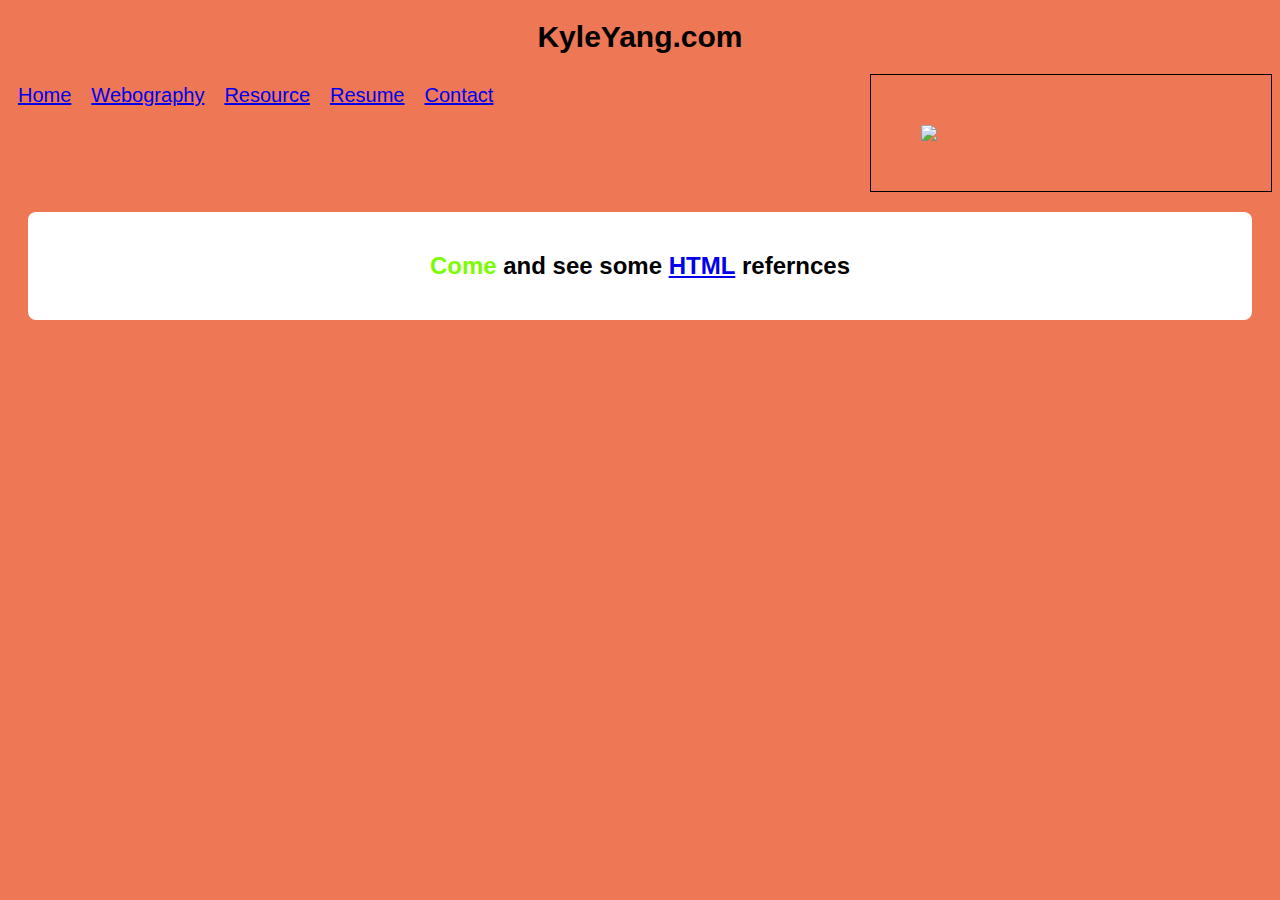
==== index.html @ 74008278 "add nav links and card styles" ====
<!DOCTYPE html>
<html>
    <head>
        <title>KyleYang.com</title>
        <link href="./index.css" rel="stylesheet" type="text/css">
    </head>
    <body>
        <section id="header">
            <h1>KyleYang.com</h1>
            <div class="centered-row">
                <nav>
                    <a class="nav-item" href="#">Home</a>
                    <a class="nav-item" href="./webography.html">Webography</a>
                    <a class="nav-item" href="./resource.html">Resource</a>
                    <a class="nav-item" href="./resume.html">Resume</a>
                    <a class="nav-item" href="./contact.html">Contact</a>
                </nav>
                <img src="https://www.tutorialrepublic.com/lib/images/html-illustration.png" id="headerLogo" />
            </div>
        </section>
        <section class="content">
            <h2><span class="color-text">Come</span> and see some <b><a target="_blank" href="https://www.w3schools.com/html/">HTML</a></b> refernces</h2>
        </section>
    </body>
</html>
---- index.css ----
body {
    background: #e75;
    font-family: Arial, Helvetica, sans-serif;
}

h1 { 
    color: black;
    text-align: center;
    font-size: 30px;
}

h3 {
    color: red;
}

p { 
    color: brown;
}

.centered-row {
    display: flex;
    justify-content: space-between;
}

#headerLogo {
    width: 300px;
    border: 1px solid black;
    padding: 50px;
}

nav {
    display: flex;
    justify-content: center;
}

nav > .nav-item {
    margin: 10px;
    font-size: 20px;
}

.content {
    margin: 20px;
    padding: 20px;
    background-color: white;
    border-radius: 8px;
    text-align: center;

}
.color-text{
    color: lawngreen;
}
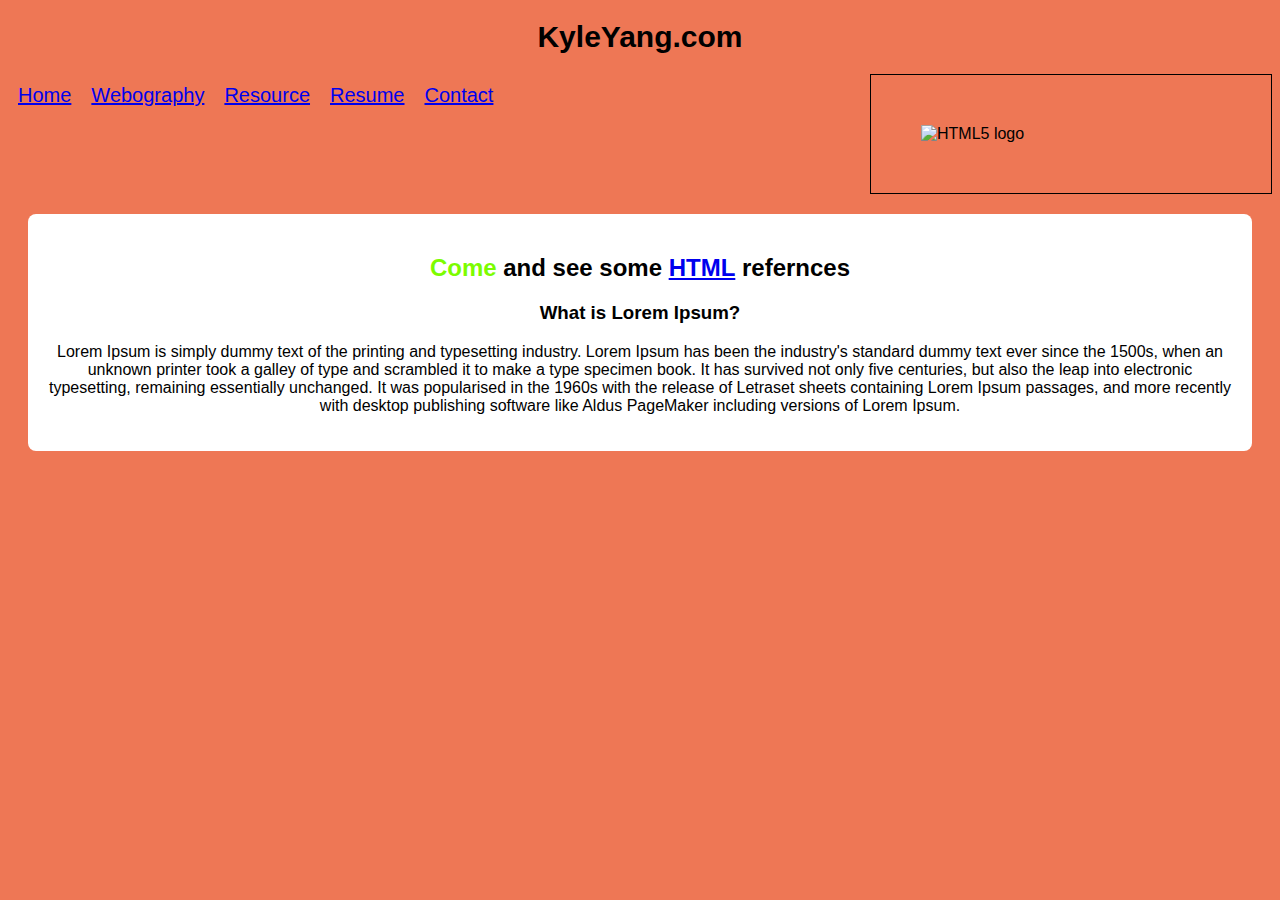
==== commit bffed33d: "add paragraph" ====
--- a/index.html
+++ b/index.html
@@ -1,6 +1,7 @@
 <!DOCTYPE html>
 <html>
     <head>
+        <meta name="viewport" content="width=device-width, initial-scale=1.0"><meta name="description" content=“My “name is Kyle Yang and this is my first website.” />
         <title>KyleYang.com</title>
         <link href="./index.css" rel="stylesheet" type="text/css">
     </head>
@@ -15,11 +16,15 @@
                     <a class="nav-item" href="./resume.html">Resume</a>
                     <a class="nav-item" href="./contact.html">Contact</a>
                 </nav>
-                <img src="https://www.tutorialrepublic.com/lib/images/html-illustration.png" id="headerLogo" />
+                <img src="https://www.tutorialrepublic.com/lib/images/html-illustration.png" id="headerLogo" alt="HTML5 logo" />
             </div>
         </section>
         <section class="content">
             <h2><span class="color-text">Come</span> and see some <b><a target="_blank" href="https://www.w3schools.com/html/">HTML</a></b> refernces</h2>
+            <h3>What is Lorem Ipsum?</h3>
+            <p>
+                Lorem Ipsum is simply dummy text of the printing and typesetting industry. Lorem Ipsum has been the industry's standard dummy text ever since the 1500s, when an unknown printer took a galley of type and scrambled it to make a type specimen book. It has survived not only five centuries, but also the leap into electronic typesetting, remaining essentially unchanged. It was popularised in the 1960s with the release of Letraset sheets containing Lorem Ipsum passages, and more recently with desktop publishing software like Aldus PageMaker including versions of Lorem Ipsum.
+            </p>
         </section>
     </body>
 </html>--- a/index.css
+++ b/index.css
@@ -7,14 +7,6 @@
     color: black;
     text-align: center;
     font-size: 30px;
-}
-
-h3 {
-    color: red;
-}
-
-p { 
-    color: brown;
 }
 
 .centered-row {
@@ -44,8 +36,8 @@
     background-color: white;
     border-radius: 8px;
     text-align: center;
+}
 
-}
 .color-text{
     color: lawngreen;
 }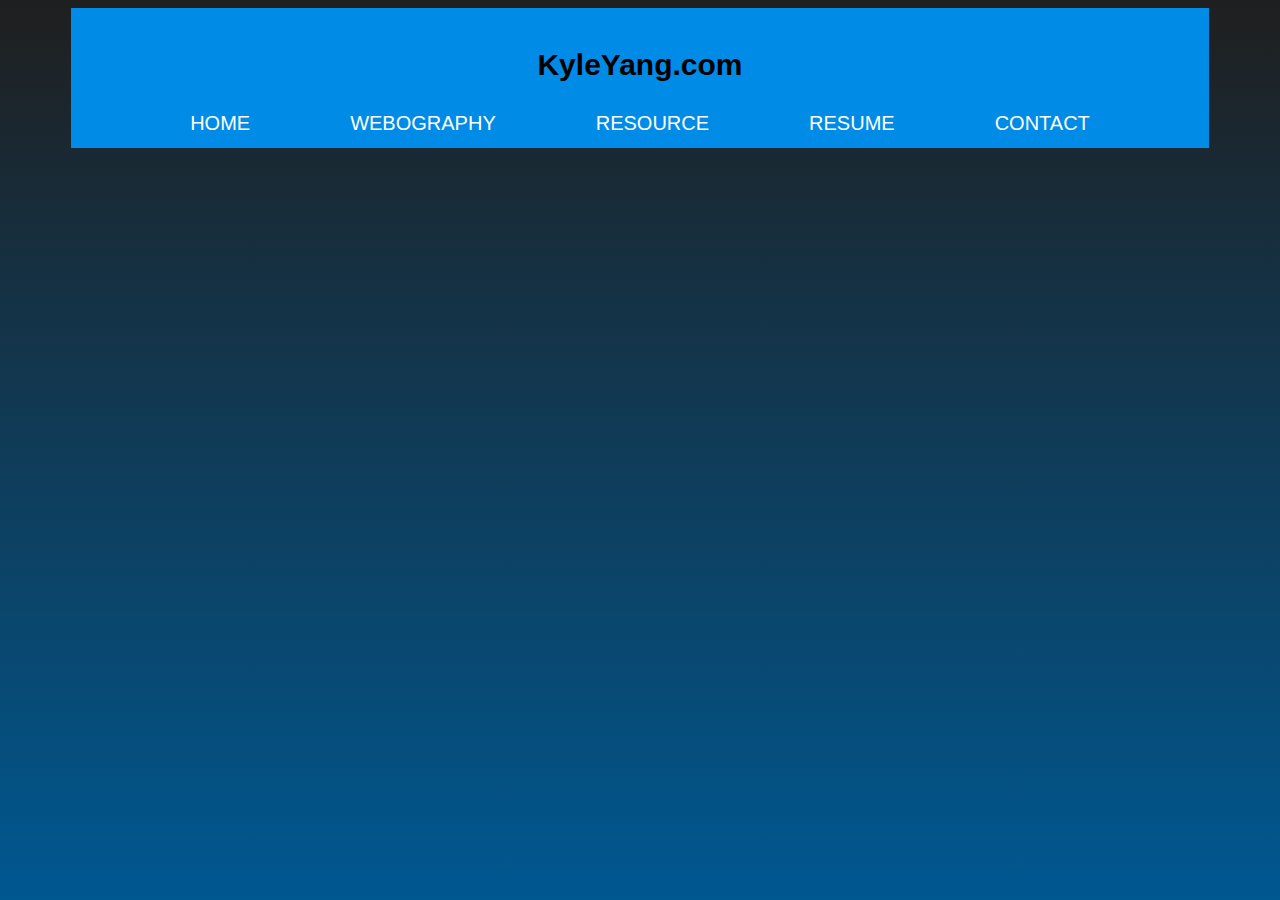
==== commit 56eff50c: "add background gradient and header" ====
--- a/index.html
+++ b/index.html
@@ -1,14 +1,16 @@
 <!DOCTYPE html>
 <html>
     <head>
-        <meta name="viewport" content="width=device-width, initial-scale=1.0"><meta name="description" content=“My “name is Kyle Yang and this is my first website.” />
+        <meta charset="UTF-8" />
+        <meta name="viewport" content="width=device-width, initial-scale=1.0" />
+        <meta name="description" content="My name is Kyle Yang and this is my first website." />
         <title>KyleYang.com</title>
         <link href="./index.css" rel="stylesheet" type="text/css">
     </head>
     <body>
-        <section id="header">
+        <div id="header">
             <h1>KyleYang.com</h1>
-            <div class="centered-row">
+            <!-- <div class="centered-row"> -->
                 <nav>
                     <a class="nav-item" href="#">Home</a>
                     <a class="nav-item" href="./webography.html">Webography</a>
@@ -16,15 +18,17 @@
                     <a class="nav-item" href="./resume.html">Resume</a>
                     <a class="nav-item" href="./contact.html">Contact</a>
                 </nav>
-                <img src="https://www.tutorialrepublic.com/lib/images/html-illustration.png" id="headerLogo" alt="HTML5 logo" />
+                <!-- <img src="https://www.tutorialrepublic.com/lib/images/html-illustration.png" id="headerLogo" alt="HTML5 logo" /> -->
+            <!-- </div> -->
+        </div>
+        <!-- <center>
+            <div id="content">
+                <h2><span class="color-text">Come</span> and see some <a target="_blank" href="https://www.w3schools.com/html/"><b>HTML</b></a> refernces</h2>
+                <h3></h3>
+                <p>
+                    
+                </p>
             </div>
-        </section>
-        <section class="content">
-            <h2><span class="color-text">Come</span> and see some <b><a target="_blank" href="https://www.w3schools.com/html/">HTML</a></b> refernces</h2>
-            <h3>What is Lorem Ipsum?</h3>
-            <p>
-                Lorem Ipsum is simply dummy text of the printing and typesetting industry. Lorem Ipsum has been the industry's standard dummy text ever since the 1500s, when an unknown printer took a galley of type and scrambled it to make a type specimen book. It has survived not only five centuries, but also the leap into electronic typesetting, remaining essentially unchanged. It was popularised in the 1960s with the release of Letraset sheets containing Lorem Ipsum passages, and more recently with desktop publishing software like Aldus PageMaker including versions of Lorem Ipsum.
-            </p>
-        </section>
+        </center>  -->
     </body>
 </html>--- a/index.css
+++ b/index.css
@@ -1,5 +1,14 @@
+html {
+    height: 100%;
+
+}
+
+
+
 body {
-    background: #e75;
+    background:rgb(0,88,145);
+    background: linear-gradient(0deg, rgba(0,88,145,1) 0%, rgba(31,31,31,1) 100%);
+    background-repeat: no-repeat;
     font-family: Arial, Helvetica, sans-serif;
 }
 
@@ -14,30 +23,56 @@
     justify-content: space-between;
 }
 
-#headerLogo {
-    width: 300px;
-    border: 1px solid black;
-    padding: 50px;
+#header {
+    width: 90%;
+    height: 100px;
+    background-color: #008be6;
+    margin: auto;
+    padding-top: 20px;
+    padding-bottom: 20px;
+
+}
+
+#header > h1{
+    padding-bottom: 10px;
 }
 
 nav {
     display: flex;
     justify-content: center;
+    height: 30px;
+    background-color: #008be6;
+   
+
 }
 
-nav > .nav-item {
-    margin: 10px;
-    font-size: 20px;
-}
-
-.content {
+#content {
     margin: 20px;
     padding: 20px;
     background-color: white;
     border-radius: 8px;
     text-align: center;
+    width: 90%;
+    height: 90%;
 }
 
 .color-text{
     color: lawngreen;
-}+}
+
+a:link, a:visited {
+    color: rgb(255, 255, 255);
+    margin-left: 50px;
+    margin-right: 50px;
+    text-decoration: none;
+    text-transform: uppercase;
+    font-size: 20px;
+    
+  }
+
+a:hover {
+    color: rgb(108, 77, 245);
+}
+
+
+
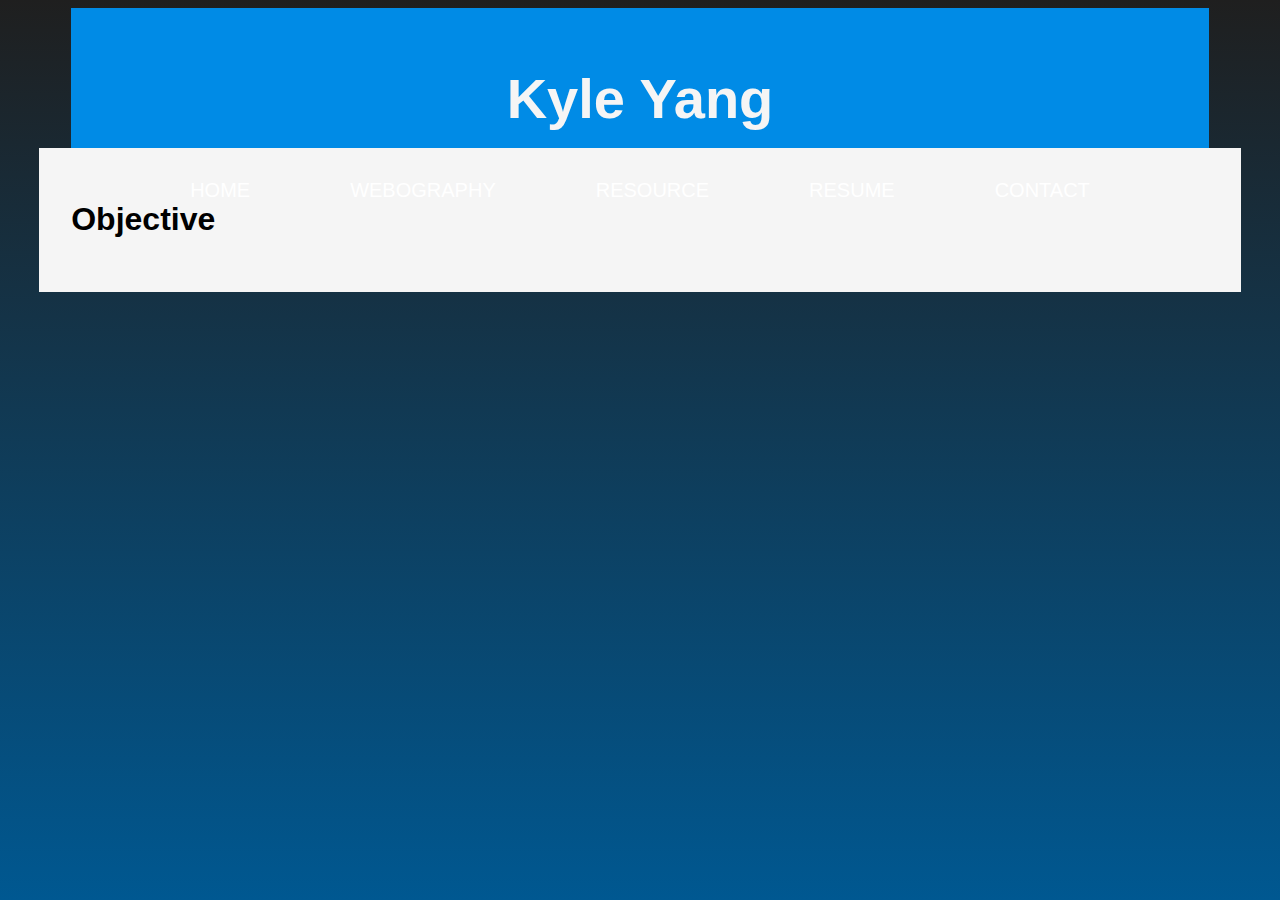
==== commit e5ea39b1: "current state of project" ====
--- a/index.html
+++ b/index.html
@@ -9,7 +9,7 @@
     </head>
     <body>
         <div id="header">
-            <h1>KyleYang.com</h1>
+            <h1>Kyle Yang</h1>
             <!-- <div class="centered-row"> -->
                 <nav>
                     <a class="nav-item" href="#">Home</a>
@@ -21,6 +21,16 @@
                 <!-- <img src="https://www.tutorialrepublic.com/lib/images/html-illustration.png" id="headerLogo" alt="HTML5 logo" /> -->
             <!-- </div> -->
         </div>
+        <div id="content">
+            <div id="resume">
+                <h1>Objective</h1>
+
+            </div>
+            <div id="sidebar">
+
+
+            </div>
+         </div>
         <!-- <center>
             <div id="content">
                 <h2><span class="color-text">Come</span> and see some <a target="_blank" href="https://www.w3schools.com/html/"><b>HTML</b></a> refernces</h2>
--- a/index.css
+++ b/index.css
@@ -12,11 +12,6 @@
     font-family: Arial, Helvetica, sans-serif;
 }
 
-h1 { 
-    color: black;
-    text-align: center;
-    font-size: 30px;
-}
 
 .centered-row {
     display: flex;
@@ -34,7 +29,13 @@
 }
 
 #header > h1{
-    padding-bottom: 10px;
+    font-size: 3.5em;
+    color: whitesmoke;
+    text-align: center;
+    margin-bottom: 0;
+ 
+
+ 
 }
 
 nav {
@@ -42,20 +43,19 @@
     justify-content: center;
     height: 30px;
     background-color: #008be6;
+    padding-top: 3em;
    
 
 }
 
 #content {
-    margin: 20px;
-    padding: 20px;
-    background-color: white;
-    border-radius: 8px;
-    text-align: center;
     width: 90%;
-    height: 90%;
+    margin: auto;
+    background-color: whitesmoke;
+    padding: 2em;
+    
+
 }
-
 .color-text{
     color: lawngreen;
 }
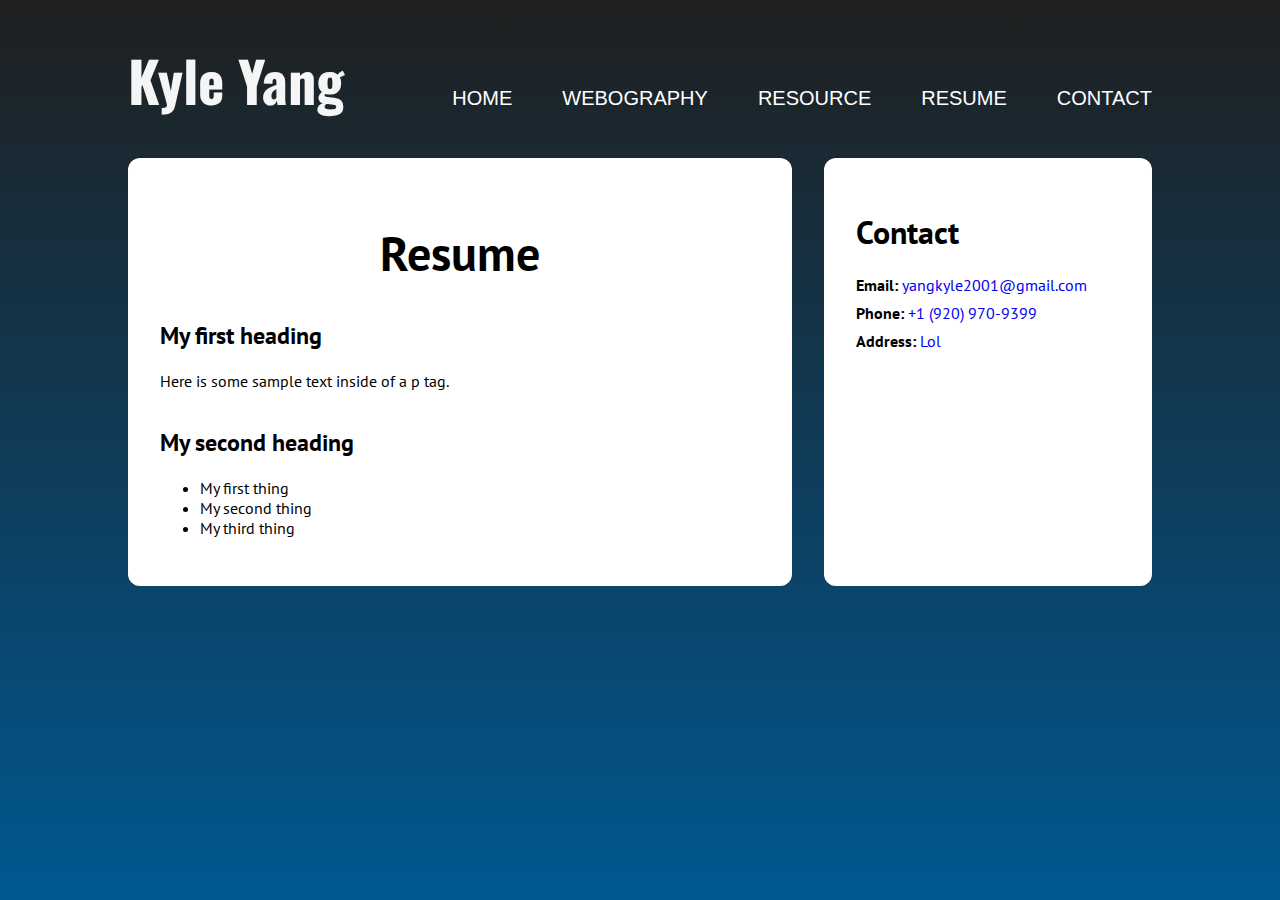
==== commit c4f13e03: "cleanup, cards, styles and typography" ====
--- a/index.html
+++ b/index.html
@@ -5,40 +5,50 @@
         <meta name="viewport" content="width=device-width, initial-scale=1.0" />
         <meta name="description" content="My name is Kyle Yang and this is my first website." />
         <title>KyleYang.com</title>
-        <link href="./index.css" rel="stylesheet" type="text/css">
+        <link rel="preconnect" href="https://fonts.gstatic.com">
+        <link href="https://fonts.googleapis.com/css2?family=Oswald:wght@700&display=swap" rel="stylesheet">
+        <link href="https://fonts.googleapis.com/css2?family=PT+Sans:wght@400;700&display=swap" rel="stylesheet">
+        <link href="./index.css" rel="stylesheet" type="text/css" />
     </head>
     <body>
         <div id="header">
             <h1>Kyle Yang</h1>
-            <!-- <div class="centered-row"> -->
-                <nav>
-                    <a class="nav-item" href="#">Home</a>
-                    <a class="nav-item" href="./webography.html">Webography</a>
-                    <a class="nav-item" href="./resource.html">Resource</a>
-                    <a class="nav-item" href="./resume.html">Resume</a>
-                    <a class="nav-item" href="./contact.html">Contact</a>
-                </nav>
-                <!-- <img src="https://www.tutorialrepublic.com/lib/images/html-illustration.png" id="headerLogo" alt="HTML5 logo" /> -->
-            <!-- </div> -->
+            <nav>
+                <a class="nav-item" href="./index.html">Home</a>
+                <a class="nav-item" href="./webography.html">Webography</a>
+                <a class="nav-item" href="./resource.html">Resource</a>
+                <a class="nav-item" href="./resume.html">Resume</a>
+                <a class="nav-item" href="./resume.html">Contact</a>
+            </nav>
         </div>
         <div id="content">
             <div id="resume">
-                <h1>Objective</h1>
-
+                <h1>Resume</h1>
+                <h2>My first heading</h2>
+                <p>
+                    Here is some sample text inside of a p tag.
+                </p>
+                <h2>My second heading</h2>
+                <ul>
+                    <li>My first thing</li>
+                    <li>My second thing</li>
+                    <li>My third thing</li>
+                </ul>
             </div>
             <div id="sidebar">
-
-
+                <h1>Contact</h1>
+                <ul>
+                    <li>
+                        <span class="bold">Email: </span> <a href="mailto:yangkyle2001@gmail.com">yangkyle2001@gmail.com</a>
+                    </li>
+                    <li>
+                        <span class="bold">Phone: </span> <a href="tel:19209709399">+1 (920) 970-9399</a>
+                    </li>
+                    <li>
+                        <span class="bold">Address: </span> <a href="">Lol</a>
+                    </li>
+                </ul>
             </div>
-         </div>
-        <!-- <center>
-            <div id="content">
-                <h2><span class="color-text">Come</span> and see some <a target="_blank" href="https://www.w3schools.com/html/"><b>HTML</b></a> refernces</h2>
-                <h3></h3>
-                <p>
-                    
-                </p>
-            </div>
-        </center>  -->
+        </div>
     </body>
 </html>--- a/index.css
+++ b/index.css
@@ -1,78 +1,98 @@
 html {
     height: 100%;
-
 }
 
-
-
 body {
+    margin: 0 8em 0 8em;
     background:rgb(0,88,145);
     background: linear-gradient(0deg, rgba(0,88,145,1) 0%, rgba(31,31,31,1) 100%);
     background-repeat: no-repeat;
     font-family: Arial, Helvetica, sans-serif;
 }
 
+a {
+    text-decoration: none;
+}
 
-.centered-row {
-    display: flex;
-    justify-content: space-between;
+a:visited {
+    color: blue;
 }
 
 #header {
-    width: 90%;
-    height: 100px;
-    background-color: #008be6;
-    margin: auto;
-    padding-top: 20px;
-    padding-bottom: 20px;
-
+    color: whitesmoke;
+    display: flex;
+    flex-direction: row;
+    justify-content: space-between;
+    align-items: baseline;
 }
 
-#header > h1{
+#header > h1 {
+    font-family: 'Oswald', sans-serif;
     font-size: 3.5em;
-    color: whitesmoke;
-    text-align: center;
-    margin-bottom: 0;
- 
-
- 
+    width: 5em;
 }
 
-nav {
+#header > nav {
     display: flex;
     justify-content: center;
-    height: 30px;
-    background-color: #008be6;
-    padding-top: 3em;
-   
+}
 
+nav > a:link, nav > a:visited {
+    color: rgb(255, 255, 255);
+    margin-left: 50px;
+    text-transform: uppercase;
+    font-size: 20px; 
+}
+
+nav > a:hover {
+    color: rgb(108, 77, 245);
 }
 
 #content {
-    width: 90%;
-    margin: auto;
-    background-color: whitesmoke;
-    padding: 2em;
-    
-
-}
-.color-text{
-    color: lawngreen;
+    display: flex;
+    flex-direction: row;
+    justify-content: space-between;
+    margin: -1em;
+    font-family: 'PT Sans', sans-serif;
 }
 
-a:link, a:visited {
-    color: rgb(255, 255, 255);
-    margin-left: 50px;
-    margin-right: 50px;
-    text-decoration: none;
-    text-transform: uppercase;
-    font-size: 20px;
-    
-  }
-
-a:hover {
-    color: rgb(108, 77, 245);
+#content > * {
+    margin: 1em;
 }
 
+#resume {
+    padding: 2em;
+    background-color: white;
+    border-radius: 12px;
+    width: 68%;
+}
 
+#resume > h1 {
+    font-size: 3em;
+    text-align: center;
+}
 
+#resume > h2 {
+    margin-top: 1.5em;
+}
+
+#sidebar {
+    padding: 2em;
+    background-color: white;
+    border-radius: 12px;
+    width: 30%;
+}
+
+#sidebar > ul {
+    list-style: none;
+    margin-left: 0;
+    padding-left: 0;
+}
+
+#sidebar > ul > li {
+    margin-bottom: 0.5em;
+}
+
+.bold {
+    font-weight: 900 !important;
+}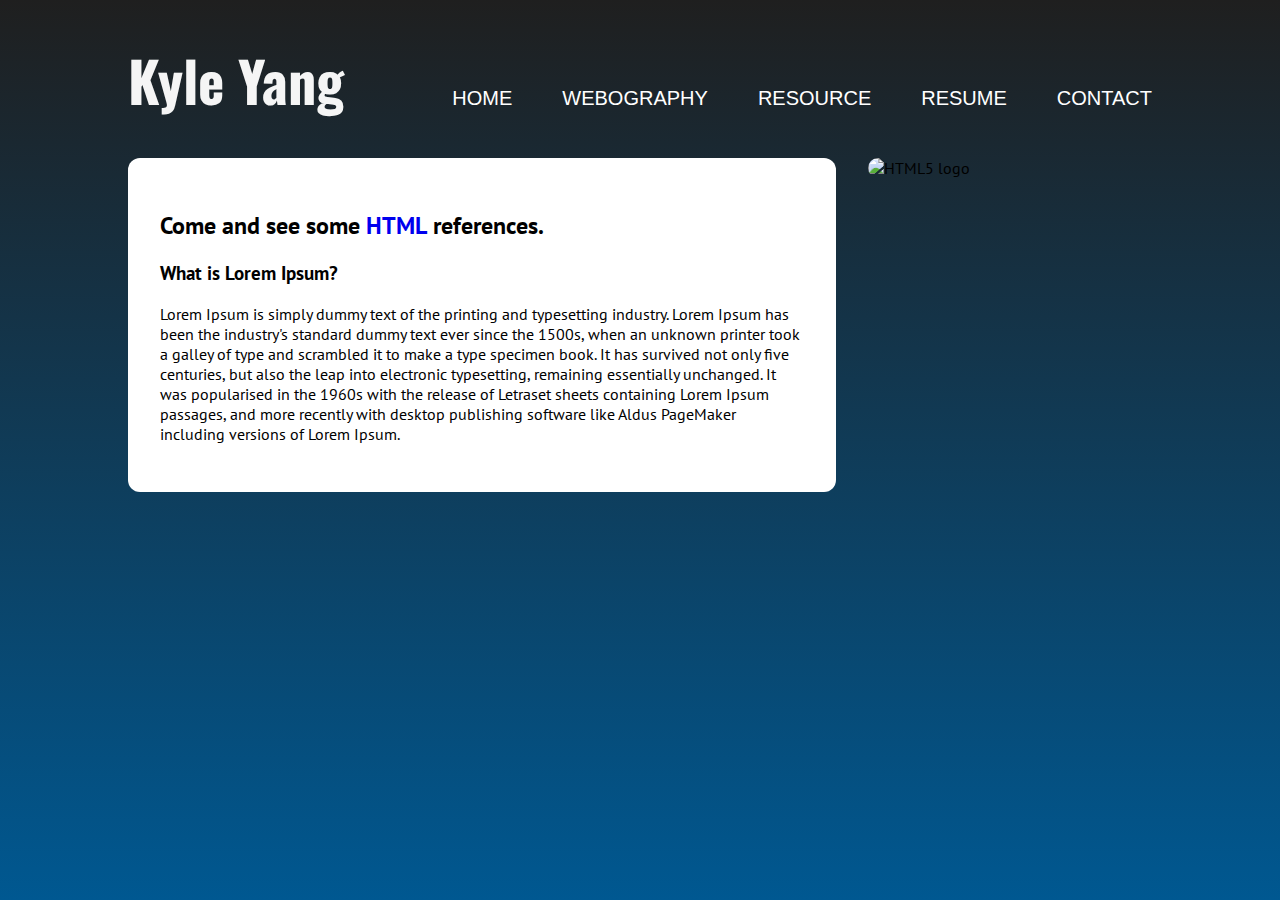
==== commit b6587d6c: "consolidate repeated styles into classes, move resume to its own page, replace index" ====
--- a/index.html
+++ b/index.html
@@ -4,7 +4,7 @@
         <meta charset="UTF-8" />
         <meta name="viewport" content="width=device-width, initial-scale=1.0" />
         <meta name="description" content="My name is Kyle Yang and this is my first website." />
-        <title>KyleYang.com</title>
+        <title>Home | KyleYang.com</title>
         <link rel="preconnect" href="https://fonts.gstatic.com">
         <link href="https://fonts.googleapis.com/css2?family=Oswald:wght@700&display=swap" rel="stylesheet">
         <link href="https://fonts.googleapis.com/css2?family=PT+Sans:wght@400;700&display=swap" rel="stylesheet">
@@ -22,32 +22,19 @@
             </nav>
         </div>
         <div id="content">
-            <div id="resume">
-                <h1>Resume</h1>
-                <h2>My first heading</h2>
+            <div class="col-70 card rounded">
+                <h2><span class="color-text">Come</span> and see some <a target="_blank" href="https://www.w3schools.com/html/"><b>HTML</b></a> references.</h2>
+                <h3>What is Lorem Ipsum?</h3>
                 <p>
-                    Here is some sample text inside of a p tag.
+                    Lorem Ipsum is simply dummy text of the printing and typesetting industry. Lorem Ipsum has been the industry's standard dummy text ever since the 1500s, when an unknown printer took a galley of type and scrambled it to make a type specimen book. It has survived not only five centuries, but also the leap into electronic typesetting, remaining essentially unchanged. It was popularised in the 1960s with the release of Letraset sheets containing Lorem Ipsum passages, and more recently with desktop publishing software like Aldus PageMaker including versions of Lorem Ipsum.
                 </p>
-                <h2>My second heading</h2>
-                <ul>
-                    <li>My first thing</li>
-                    <li>My second thing</li>
-                    <li>My third thing</li>
-                </ul>
             </div>
-            <div id="sidebar">
-                <h1>Contact</h1>
-                <ul>
-                    <li>
-                        <span class="bold">Email: </span> <a href="mailto:yangkyle2001@gmail.com">yangkyle2001@gmail.com</a>
-                    </li>
-                    <li>
-                        <span class="bold">Phone: </span> <a href="tel:19209709399">+1 (920) 970-9399</a>
-                    </li>
-                    <li>
-                        <span class="bold">Address: </span> <a href="">Lol</a>
-                    </li>
-                </ul>
+            <div class="col-30">
+                <img 
+                    src="https://www.tutorialrepublic.com/lib/images/html-illustration.png" 
+                    alt="HTML5 logo"
+                    class="rounded"
+                />
             </div>
         </div>
     </body>
--- a/index.css
+++ b/index.css
@@ -16,6 +16,27 @@
 
 a:visited {
     color: blue;
+}
+
+.card {
+    padding: 2em;
+    background-color: white;
+}
+
+.col-70 {
+    width: 68%;
+}
+
+.col-30 {
+    width: 30%;
+}
+
+img {
+    width: 100%;
+}
+
+.rounded {
+    border-radius: 12px;
 }
 
 #header {
@@ -60,13 +81,6 @@
     margin: 1em;
 }
 
-#resume {
-    padding: 2em;
-    background-color: white;
-    border-radius: 12px;
-    width: 68%;
-}
-
 #resume > h1 {
     font-size: 3em;
     text-align: center;
@@ -74,13 +88,6 @@
 
 #resume > h2 {
     margin-top: 1.5em;
-}
-
-#sidebar {
-    padding: 2em;
-    background-color: white;
-    border-radius: 12px;
-    width: 30%;
 }
 
 #sidebar > ul {
